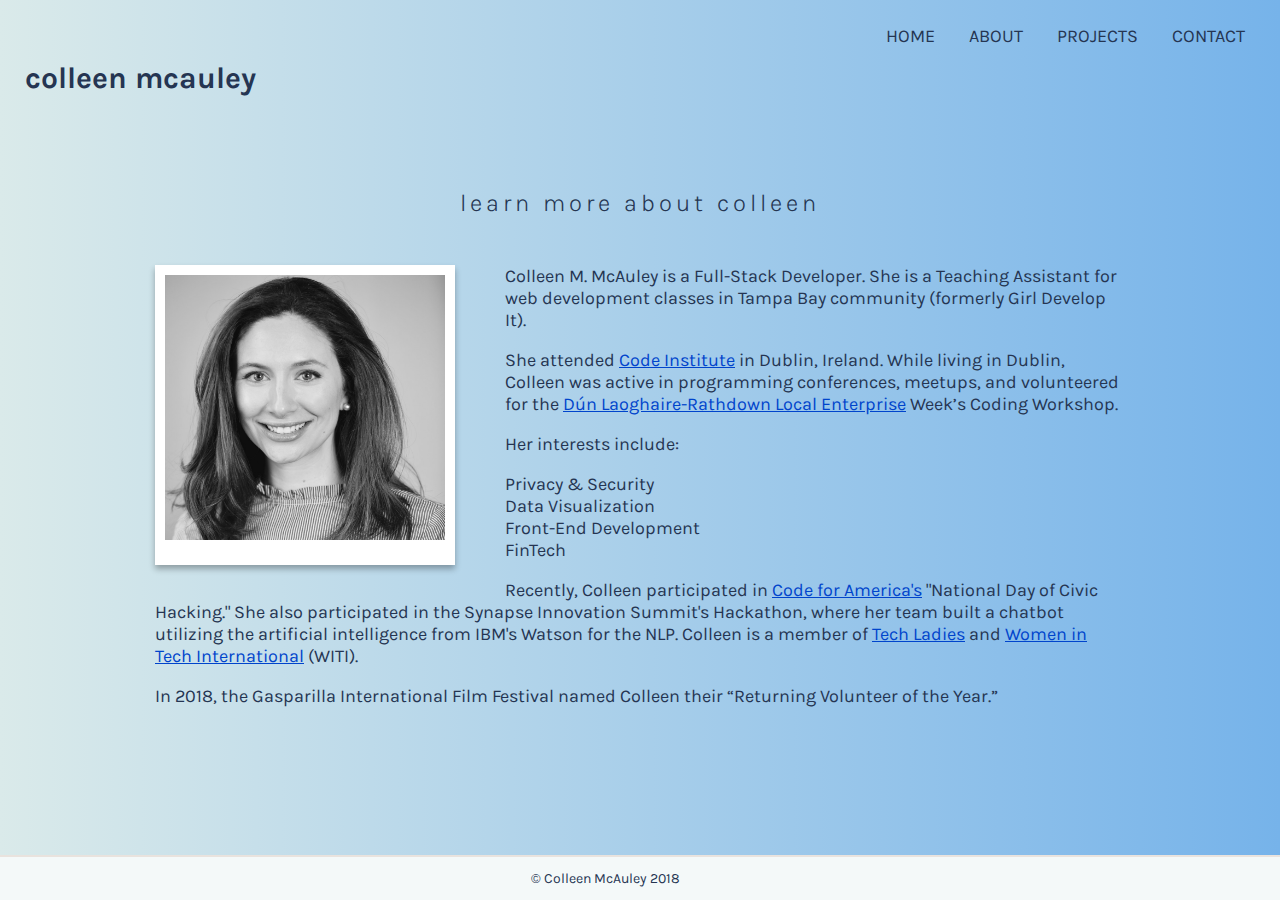
==== about.html @ 96be8e54 "first paragraph on about" ====
<!DOCTYPE html>
<html lang="en">
<head>
	<meta charset="UTF-8">
	<meta http-equiv="X-UA-Compatible" content="IE=Edge">
	<meta name='viewport' content='width=device-width, initial-scale=1.0' />
	<meta name="description" content="She enjoys front-end engineering, data visualization, Python and cybersecurity.  ">
	<meta name="author" content="Colleen McAuley">

	<!-- STYLESHEETS		 -->
	<link rel="stylesheet" type="text/css" href="css/style.css">
	<link href="https://fonts.googleapis.com/css?family=Domine|Karla|Roboto|Gravitas+One|Work+Sans: 400, 800" rel="stylesheet">
	<link rel="stylesheet" href="https://use.fontawesome.com/releases/v5.1.1/css/all.css" integrity="sha384-O8whS3fhG2OnA5Kas0Y9l3cfpmYjapjI0E4theH4iuMD+pLhbf6JI0jIMfYcK3yZ" crossorigin="anonymous">
	<!-- TITLE		 -->
	<title> McAuley | About Me </title>
</head>

<!-- BODY	 -->
<body class="about">
	<header id="desktop-header">
		<h1> Colleen M<span class="lowerCase">c</span>Auley </h1>
		<nav>
			<ul>
				<li><a href="index.html">Home</a></li>
				<li><a href="about.html">About</a></li>
				<li><a href="projects.html">Projects</a></li>
				<li><a href="contact.html">Contact</a></li>
			</ul>
		</nav>
	</header>
	<header id="responsive-header">
		<h1> Colleen M<span class="lowerCase">c</span>Auley </h1>
		<nav class="responsive-nav">
			<ul>
				<li><a href="index.html">Home</a></li>
				<li><a href="about.html">About</a></li>
				<li><a href="projects.html">Projects</a></li>
				<li><a href="contact.html">Contact</a></li>
			</ul>
		</nav>
	</header>
	<!-- ABOUT ME IMAGE AND TEXT -->			
	<section class="information">
		<h3> Learn More About Colleen</h3>
		<img class="profile-img" src="images/colleen-mcauley.jpg" alt="female software engineer">
		<div class="paragraphs">
		<p> 
			Colleen M. McAuley is a Full-Stack Developer. She is a Teaching Assistant for web development classes in Tampa Bay community (formerly Girl Develop It).
		
		</p>
		<p> 	
			She attended <a href="https://www.codeinstitute.net" rel=“nofollow”>Code Institute</a> in Dublin, Ireland. While living in Dublin, Colleen was active in programming conferences, meetups, and volunteered for the <a href="https://www.localenterprise.ie/DLR" rel=“nofollow”>Dún Laoghaire-Rathdown Local Enterprise</a> Week’s Coding Workshop. 
		</p>

		<p>
			Her interests include: 
			<ul class="interests">
				<li> <span><i class="fas fa-lock"></i></span>   Privacy & Security </li>
				<li> <span><i class="fas fa-chart-bar"></i></span>   Data Visualization</li> 
				<li> <span><i class="fas fa-palette"></i></span>  Front-End Development </li>
				<li> <span><i class="fas fa-dollar-sign"></i></span>   FinTech</li>
			</ul>
		</p>	
		<p>
			Recently, Colleen participated in <a href="https://www.codeforamerica.org" rel=“nofollow”>Code for America's</a> "National Day of Civic Hacking." She also participated in the Synapse Innovation Summit's Hackathon, where her team built a chatbot utilizing the artificial intelligence from IBM's Watson for the NLP. Colleen is a member of <a href="https://techladies.com" rel=“nofollow”>Tech Ladies</a> and <a href="https://witi.org" rel=“nofollow”>Women in Tech International</a> (WITI).
		</p>
		<p>
			In 2018, the Gasparilla International Film Festival named Colleen their “Returning Volunteer of the Year.” 
		</p>
		</div>
	</section>

	<!-- FOOTER	 -->	
	<footer>
		<p> &copy; Colleen McAuley 2018 
			<ul class="social">
				<li><a href="https://www.linkedin.com/in/mcauleycm/"> <i class="fab fa-linkedin"></i></a></li>
				<li><a href="https://twitter.com/cmichaelmcauley"><i class="fab fa-twitter"></i></a></li>
				<li><a href="https://github.com/golfoclock"><i class="fab fa-git-square"></i></a></li>
			</ul>
		</p>
	 </footer>

</body> <!-- END OF BODY	 -->
</html>
---- css/style.css ----
* {
	box-sizing: border-box;
}

html,
body {
 	height: 100%;
 	position: relative;
 	
}

.home {
	background: #f4f9f9;
	color: #253552;
}
 

.home h1 {
	background-image: url(../images/blue-code.jpg);
	-webkit-text-fill-color: transparent;
	-webkit-background-clip:text;
	background-size: 800px 600px;
	background-repeat: repeat;
	background-clip: text;
	color:transparent;
	font-family: 'Work Sans', sans-serif;
	font-weight: 800;
	font-size: 10vw;
	text-transform: uppercase;
	
}

h2 {
	font-family: 'Karla', sans-serif;
	text-transform: lowercase;
	font-weight: 300;
	letter-spacing: 2vw;
	margin: 0; 
}

h3 {
	font-family: 'Karla', sans-serif;
	text-transform: lowercase;
	font-weight: 300;
	letter-spacing: 4px;
	text-align: center;
	line-height: 1; 
	
}


a {
	color: #253552;
	text-decoration: none;
}

a:hover {
  text-decoration: underline;
  cursor: pointer;
}

a:active {
  color: black;
}

.home nav {
	background: #B2D5E9; 
}


header,
section {
	padding: 5px;
}

#responsive-header {
	display: none;
}


body {
	padding: 0;
    margin: 0;
  	width: 100%;
  	height: 100%;
}

.mini-intro {
	height: 40%;
	width: 75%;
	margin-top: 10%;
	margin-left: 10%;
	font-size: 5vw;
	font-family: 'Karla', sans-serif;
}

/* home PAGE
------------------------*/

nav {
	position: absolute;
	font-family:'Karla', sans-serif; 
	font-size: 18px;
}

.lowerCase {
	text-transform: lowercase;
}


.home li {
	display: block;
}

.home nav {
	text-align: right;
	font-size: 18px;
}	

.home nav ul {
	display: none;
	margin-top: 70%;
}

.home nav:hover ul {
	display: block;
}

.home a:hover {
	color: black;
	padding: 10px;
	background-color: white;
	


}
.fa-bars {
	padding: 15px;
}

.home a {
	padding: 15px;
	display: inline-block;
}

/* HEADER$ 
------------------------*/

header h1 {
	font-size: 30px;
	font-family: 'Karla', sans-serif;
	padding: 35px 0 0 20px;
	margin-bottom: 2px;
	text-transform: lowercase;

}
header h2 {
	font-size: 18px;
	font-family: 'Karla', sans-serif;
	padding-left: 20px;
}


section {
	padding-top: 5%;
}

nav {
	position: absolute;
	right: 20px;
	top:20px;
}

nav ul {
	list-style-type:none; 
	margin: 0;
	padding: 0;
}

nav ul li {
	display: inline-block; 
}

nav a {
	display: block; 
	padding: 5px 15px;
	text-transform: uppercase;
	color: #253552;
}




/* ABOUT PAGE
------------------------*/

.about {  
	background: rgb(218,234,234);
    background: -moz-linear-gradient(90deg, rgba(218,234,234,1) 0%, rgba(118,179,234,1) 100%);
    background: -webkit-linear-gradient(90deg, rgba(218,234,234,1) 0%, rgba(118,179,234,1) 100%);
    background: linear-gradient(90deg, rgba(218,234,234,1) 0%, rgba(118,179,234,1) 100%);
    filter: progid:DXImageTransform.Microsoft.gradient(startColorstr="#daeaea",endColorstr="#76b3ea",GradientType=1);
	font-family: 'Karla', sans-serif;
	font-size: 18px;
	color: #253552;
}


.about h3 {
	margin-bottom: 50px;
	font-size: 24px;
}

.information {
	font-family: 'Karla', sans-serif;
	float: left;
	padding-bottom: 10%;
	margin-top: 0;

}

.profile-img {
	height: 300px;
	width: 300px;
	margin-left: 150px;
	margin-right: 50px;
	margin-bottom: 20px;
	background: white;
    display: inline;
    float: left;
    padding: 10px 10px 25px;
    text-align: center;
    text-decoration: none;
    -webkit-box-shadow: 0 4px 6px rgba(0, 0, 0, .3);
    -moz-box-shadow: 0 4px 6px rgba(0,0,0,.3);
    box-shadow: 0 4px 6px rgba(0,0,0,.3);
    -webkit-transition: all .15s linear;
    -moz-transition: all .15s linear;
    transition: all .15s linear;
    z-index:0;
    position:relative;
}

.profile-img:hover {
  -webkit-transform: scaleX(-1);
  transform: scaleX(-1);
}

.interests {
	list-style-type: none;
	margin-left: 150px;
}


.information p {
	margin-right: 150px;
	padding: 0;
	margin-left: 150px;
	color: #253552;
}

.information a {
	text-decoration: underline;
	color: #0044CC;
}


/* PROJECTS PAGE
------------------------*/

div.examples{
	background-color: #B2D5E9; 
	height: 100%;
}

.examples nav {
	font-family: 'Karla', sans-serif;
	text-transform: uppercase;
	font-size: 18px;
	color: #f4f9f9;
}

.examples h1{
	color: #f4f9f9;
}

section.projects {
	margin: 5% 0 0 0;
	padding: 5%;
	background-color: #B2D5E9;

}

.project-heading {
  text-align: center;
  font-size: 18px;
  color: #f4f9f9;
}

.introduction {
  text-align: center;
}






/* CONTACT PAGE
------------------------*/

.contact {
	background-color: #76b3ea;
	background-image: url("data:image/svg+xml,%3Csvg xmlns='http://www.w3.org/2000/svg' width='100%25' height='100%25' viewBox='0 0 2 1'%3E%3Cdefs%3E%3ClinearGradient id='a' gradientUnits='userSpaceOnUse' x1='0' x2='0' y1='0' y2='1'%3E%3Cstop offset='0' stop-color='%2376b3ea'/%3E%3Cstop offset='1' stop-color='%23253552'/%3E%3C/linearGradient%3E%3ClinearGradient id='b' gradientUnits='userSpaceOnUse' x1='0' y1='0' x2='0' y2='1'%3E%3Cstop offset='0' stop-color='%23daeaea' stop-opacity='0'/%3E%3Cstop offset='1' stop-color='%23daeaea' stop-opacity='1'/%3E%3C/linearGradient%3E%3ClinearGradient id='c' gradientUnits='userSpaceOnUse' x1='0' y1='0' x2='2' y2='2'%3E%3Cstop offset='0' stop-color='%23daeaea' stop-opacity='0'/%3E%3Cstop offset='1' stop-color='%23daeaea' stop-opacity='1'/%3E%3C/linearGradient%3E%3C/defs%3E%3Crect x='0' y='0' fill='url(%23a)' width='2' height='1'/%3E%3Cg fill-opacity='0.5'%3E%3Cpolygon fill='url(%23b)' points='0 1 0 0 2 0'/%3E%3Cpolygon fill='url(%23c)' points='2 1 2 0 0 0'/%3E%3C/g%3E%3C/svg%3E");
	background-attachment: fixed;
	background-size: cover;
	font-family: "Karla", sans-serif;
}

.contact header {
	color: #fff;
	
}

.contact nav a {
	color: #fff;
}

.contact-form {
	background:#f3f0ed;
	opacity: .9;
	height: 40%;                 
	width: 35%;
	margin: auto;
	margin-top: 10px;
	padding: 15px;
	display: block;
	border: white solid 10px;
	color: #253552;	
}

form {
  width: 100%;
  max-width: 500px;
}

input,
textarea {
  border: 1px solid gray;
  width: 400px;
  margin-bottom: 10px;
  box-sizing: border-box;
}
input {
  height: 20px;
  width: 100%;
} 
textarea {
  height: 80px;
  width: 100%;
}
button {
  background: #B2D5E9;
  padding: 0;
  padding: 10px 40px;
  font-size: 16px;
}

footer {
	position: fixed;
	bottom: 0;
	width: 100%;
	height: 5%;
	background-color: #f4f9f9;
	font-family: 'Karla', sans-serif;
	border-top: 2px solid #e9e3de;
  	align-items: center;
  	justify-content: center;
  	display: flex;
  	color: #253552;
}

footer p {
	text-align: center;
	justify-content: center;
	align-items: center;
	display: inline-block;
	font-size:14px;

}
footer ul {
	list-style: none;
	display: inline-block;
    overflow: auto;
}
 
footer ul li {
    list-style-type: none;
    float: left;
    background: transparent;
}


.projects-footer {
	position: fixed;
	bottom: 0;
	width: 100%;
	height: 5%;
	background-color: #f4f9f9;
	font-family: 'Karla', sans-serif;
	border-top: 2px solid #e9e3de;
  	align-items: center;
  	justify-content: center;
  	display: flex;
  	color: #253552;

}

.projects-footer p {
	text-align: center;
    justify-content: center;
    align-items: center;
    display: inline-block;
    font-size: 14px;
    margin-top: 1%;
}

.projects-footer ul {
	margin-top: 1%;
}

.home footer a {
	padding: 0;
}


footer ul li a i {
    background: transparent;
    color: #253552;
    width: 20px;
    height: 20px;
    font-size: 20px;
    text-align: center;
    margin-right: 10px;
    padding-top: 15%;
}


/*RESPONSIVE DESIGN*/

@media screen and (max-width: 768px) {
	#desktop-header {
		display: none;
	}

	#responsive-header {
		display: block;
		text-align: center;
		width: 100%;

	}

	.home button {
		background: #B2D5E9;
		padding: 0;
	}

	nav {
		position: absolute;
		right: 0;
		top: 0;
	}

	h1 {
		display: none;
	}
	#name {
		display: block;
	}

	.responsive-nav {
		width: 100%;
		height: auto;

	}
	.responsive-nav ul {
		margin: 0;
		
	}
	.responsive-nav ul li {
		list-style: none;
		text-align: center;
		border-bottom: 2px solid #DAEAEA;
		width: 100%;
		margin:0;
		padding: 3% 0 3% 0;
		background-color: #f4f9f9;

	}

	.responsive-nav ul li a {
		display: block;
		text-align: center;
		width: 100%;
		height: auto;
		cursor: pointer;
		margin:0;
		padding: 0;
		color: #253552;
	}

	h3 {
		display: none;
	}

	.information {
		margin-top: 30%;
		background-size: contain; /*#DAEAEA;*/
		width: 100%;
	}

	.profile-img {
		height: 50%;
		width: 50%;
		margin: 15% 2% 0 1%;
		float: left;
	}
	.paragraphs {
		margin: 0;
		align-items: left;
		width: 100%;
	}

	.paragraphs p {
		width: 100%;
		margin: 0 2% 1% 2%;
		margin-top:15%;
		font-size: 20px;
		padding-right: 3%;
	}

	.interests {
		list-style-type: none;
		margin-left: 1%;
		font-size: 20px;
	}
	footer {
		height: 10%;
	}

	.examples {
		height: auto;
	}

	.projects {
		height: 100%
		margin-top: 20%;
	}

	.caption {
		height: auto;
	}

	div.row {
	margin-top: 55%;
	}

	.col-md-4 {
		padding: 0;
		align-items: center;
	}

	section.projects {
		background: #B2D5E9;
	}

	footer.projects-footer {
		height: 10%;
		position: fixed;
	}

	body.contact {
		background-image: none;
		background-color: #DAEAEA;
	}

	.contact-page {
		text-align: center;
	}

	form.contact-form {
		text-align: left;
		background: #f3f0ed;
		opacity: .9;
		width: 80%;
		margin-top: 50%; 
		margin-bottom: 25%;
		padding: 2% 2% 5% 2%;
		display: inline-block;
		border: white solid 10px;
		color: #253552;
		

	}

}
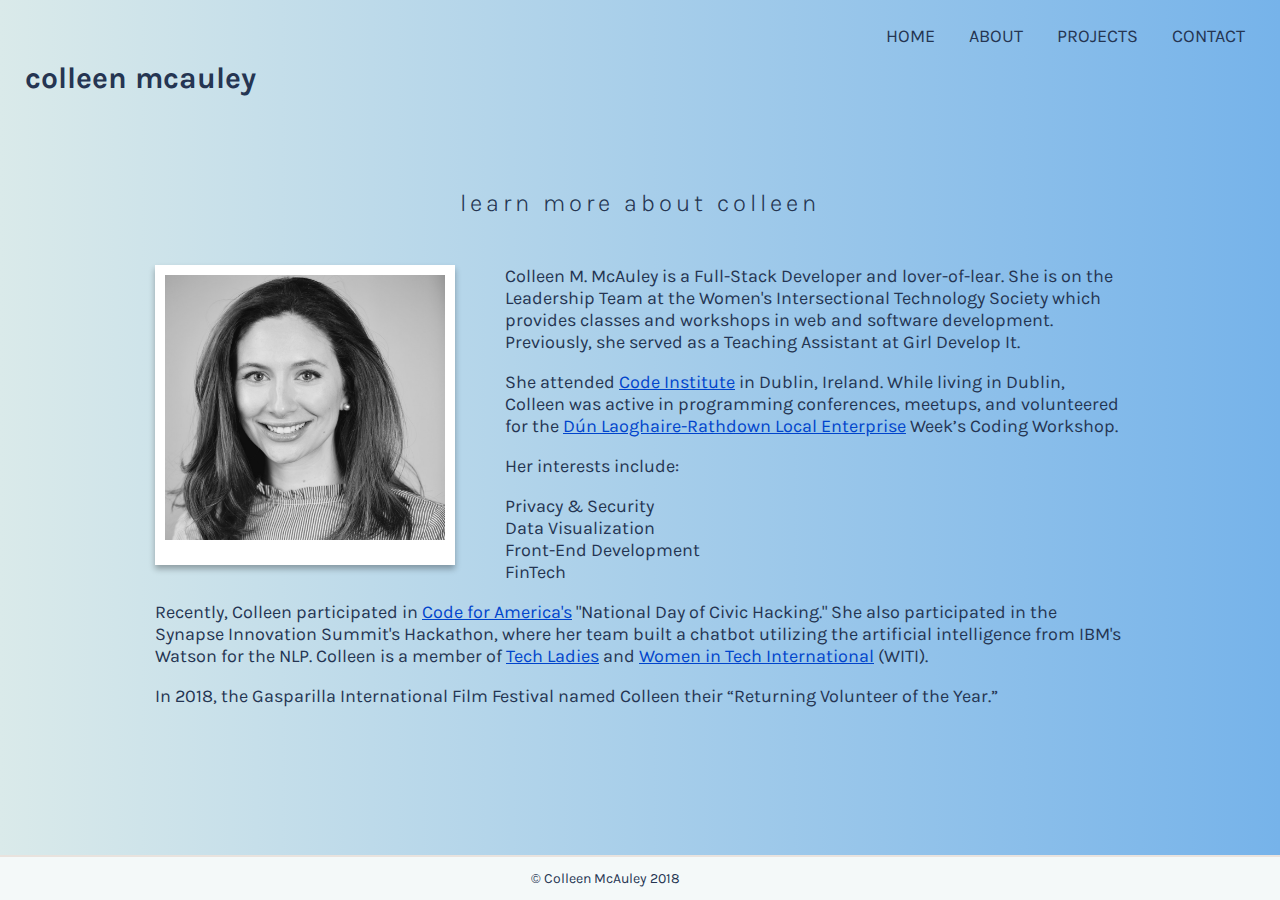
==== commit d3f8441a: "Add Women's Intersectional Tech Society" ====
--- a/about.html
+++ b/about.html
@@ -45,7 +45,7 @@
 		<img class="profile-img" src="images/colleen-mcauley.jpg" alt="female software engineer">
 		<div class="paragraphs">
 		<p> 
-			Colleen M. McAuley is a Full-Stack Developer. She is a Teaching Assistant for web development classes in Tampa Bay community (formerly Girl Develop It).
+			Colleen M. McAuley is a Full-Stack Developer and lover-of-lear. She is on the Leadership Team at the Women's Intersectional Technology Society which provides classes and workshops in web and software development. Previously, she served as a Teaching Assistant at Girl Develop It.
 		
 		</p>
 		<p> 	
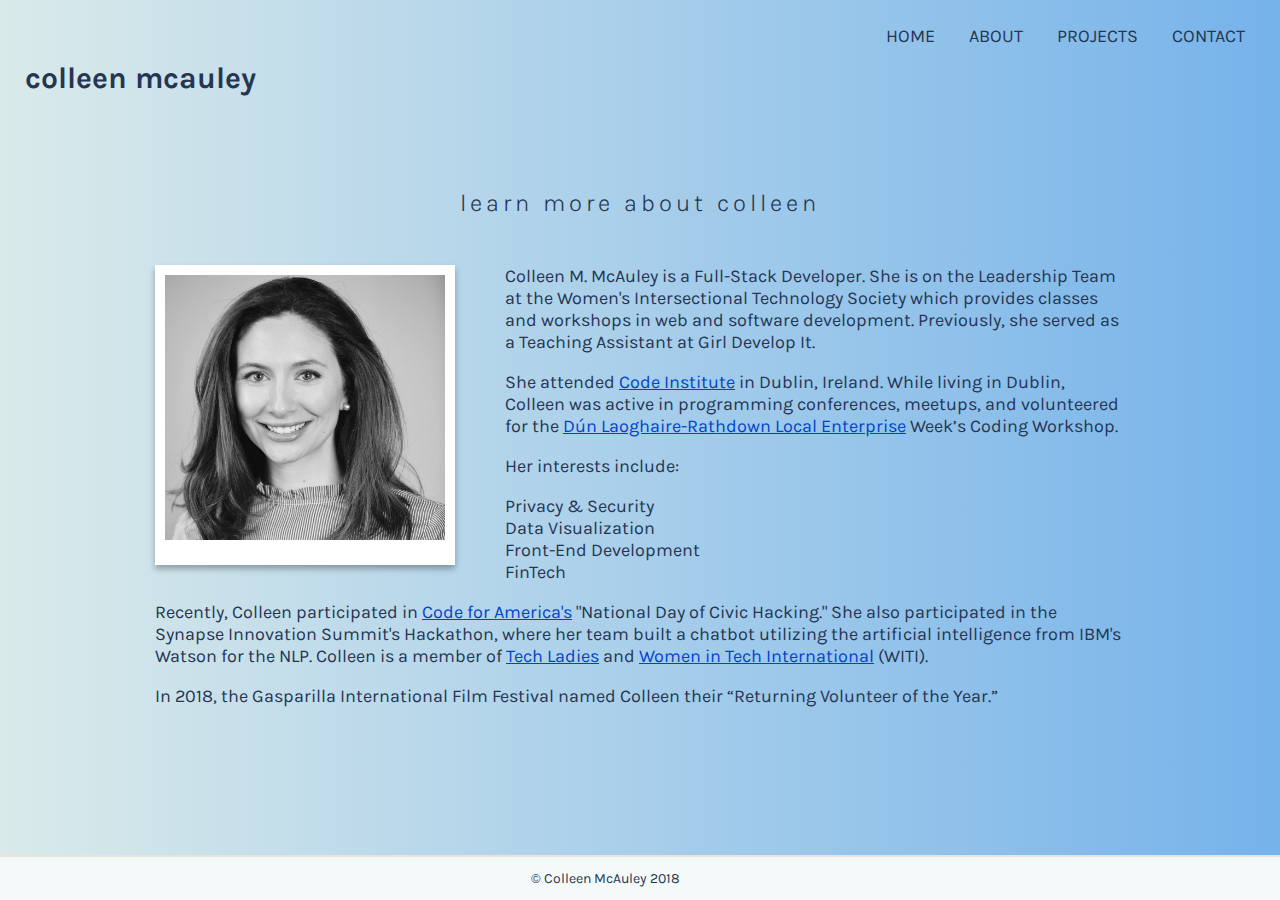
==== commit 47ce96fd: "fixed typo" ====
--- a/about.html
+++ b/about.html
@@ -45,7 +45,7 @@
 		<img class="profile-img" src="images/colleen-mcauley.jpg" alt="female software engineer">
 		<div class="paragraphs">
 		<p> 
-			Colleen M. McAuley is a Full-Stack Developer and lover-of-lear. She is on the Leadership Team at the Women's Intersectional Technology Society which provides classes and workshops in web and software development. Previously, she served as a Teaching Assistant at Girl Develop It.
+			Colleen M. McAuley is a Full-Stack Developer. She is on the Leadership Team at the Women's Intersectional Technology Society which provides classes and workshops in web and software development. Previously, she served as a Teaching Assistant at Girl Develop It.
 		
 		</p>
 		<p> 	
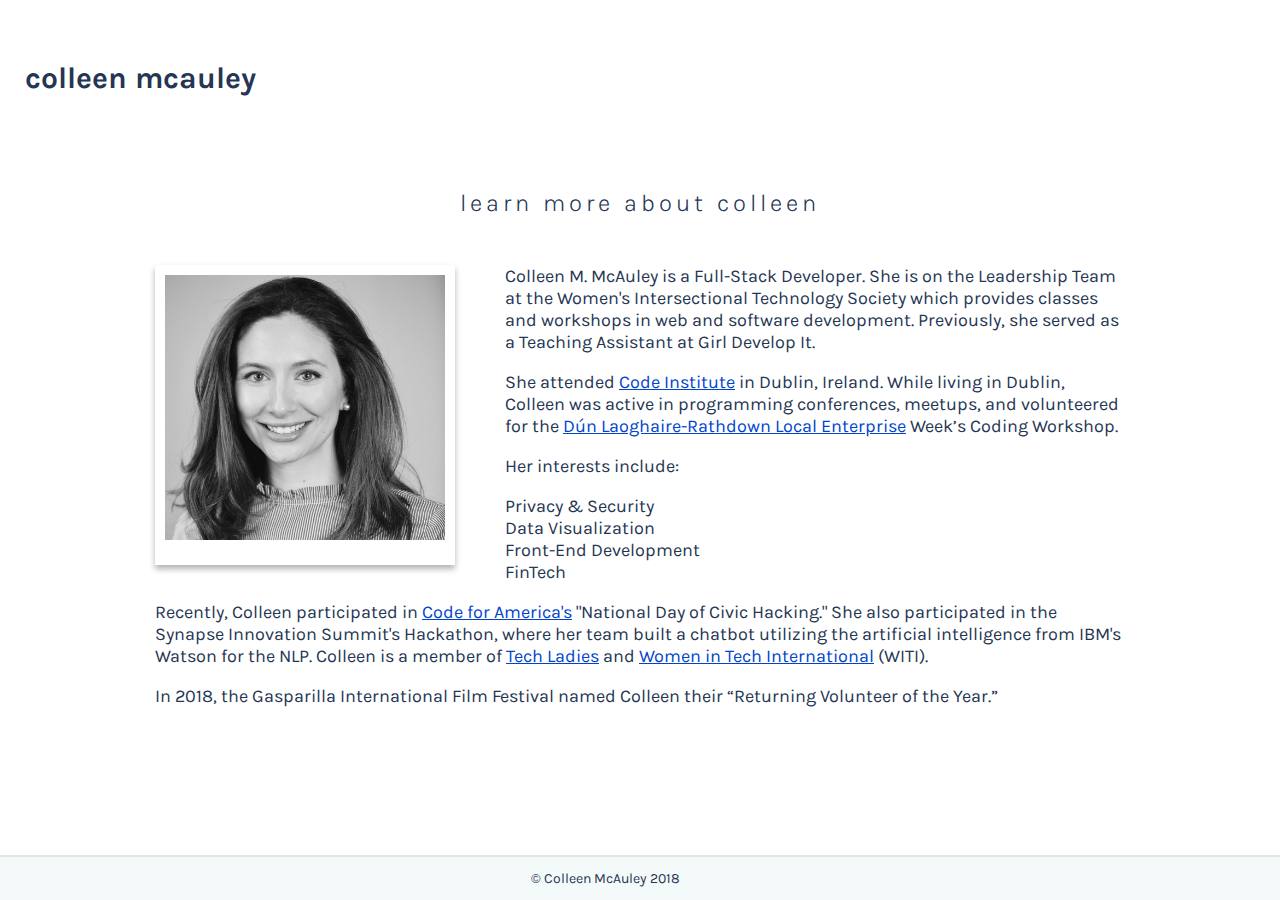
==== commit 72fbaabe: "change backgrounds" ====
--- a/about.html
+++ b/about.html
@@ -4,7 +4,7 @@
 	<meta charset="UTF-8">
 	<meta http-equiv="X-UA-Compatible" content="IE=Edge">
 	<meta name='viewport' content='width=device-width, initial-scale=1.0' />
-	<meta name="description" content="She enjoys front-end engineering, data visualization, Python and cybersecurity.  ">
+	<meta name="description" content="Colleen McAuley is a web developer and UX Writer.">
 	<meta name="author" content="Colleen McAuley">
 
 	<!-- STYLESHEETS		 -->
@@ -12,7 +12,7 @@
 	<link href="https://fonts.googleapis.com/css?family=Domine|Karla|Roboto|Gravitas+One|Work+Sans: 400, 800" rel="stylesheet">
 	<link rel="stylesheet" href="https://use.fontawesome.com/releases/v5.1.1/css/all.css" integrity="sha384-O8whS3fhG2OnA5Kas0Y9l3cfpmYjapjI0E4theH4iuMD+pLhbf6JI0jIMfYcK3yZ" crossorigin="anonymous">
 	<!-- TITLE		 -->
-	<title> McAuley | About Me </title>
+	<title> McAuley | About </title>
 </head>
 
 <!-- BODY	 -->
--- a/css/style.css
+++ b/css/style.css
@@ -10,17 +10,17 @@
 }
 
 .home {
-	background: #f4f9f9;
+	background: #ffffff;
 	color: #253552;
 }
  
 
 .home h1 {
-	background-image: url(../images/blue-code.jpg);
+	background-image: url(../images/theriversevern.jpg);
 	-webkit-text-fill-color: transparent;
 	-webkit-background-clip:text;
-	background-size: 800px 600px;
-	background-repeat: repeat;
+	background-size: 500px 350px;
+	background-repeat: none;
 	background-clip: text;
 	color:transparent;
 	font-family: 'Work Sans', sans-serif;
@@ -90,7 +90,7 @@
 	width: 75%;
 	margin-top: 10%;
 	margin-left: 10%;
-	font-size: 5vw;
+	font-size: 4vw;
 	font-family: 'Karla', sans-serif;
 }
 
@@ -185,7 +185,7 @@
 	display: block; 
 	padding: 5px 15px;
 	text-transform: uppercase;
-	color: #253552;
+	color: #ffffff;
 }
 
 
@@ -195,11 +195,6 @@
 ------------------------*/
 
 .about {  
-	background: rgb(218,234,234);
-    background: -moz-linear-gradient(90deg, rgba(218,234,234,1) 0%, rgba(118,179,234,1) 100%);
-    background: -webkit-linear-gradient(90deg, rgba(218,234,234,1) 0%, rgba(118,179,234,1) 100%);
-    background: linear-gradient(90deg, rgba(218,234,234,1) 0%, rgba(118,179,234,1) 100%);
-    filter: progid:DXImageTransform.Microsoft.gradient(startColorstr="#daeaea",endColorstr="#76b3ea",GradientType=1);
 	font-family: 'Karla', sans-serif;
 	font-size: 18px;
 	color: #253552;
@@ -311,7 +306,9 @@
 
 .contact {
 	background-color: #76b3ea;
-	background-image: url("data:image/svg+xml,%3Csvg xmlns='http://www.w3.org/2000/svg' width='100%25' height='100%25' viewBox='0 0 2 1'%3E%3Cdefs%3E%3ClinearGradient id='a' gradientUnits='userSpaceOnUse' x1='0' x2='0' y1='0' y2='1'%3E%3Cstop offset='0' stop-color='%2376b3ea'/%3E%3Cstop offset='1' stop-color='%23253552'/%3E%3C/linearGradient%3E%3ClinearGradient id='b' gradientUnits='userSpaceOnUse' x1='0' y1='0' x2='0' y2='1'%3E%3Cstop offset='0' stop-color='%23daeaea' stop-opacity='0'/%3E%3Cstop offset='1' stop-color='%23daeaea' stop-opacity='1'/%3E%3C/linearGradient%3E%3ClinearGradient id='c' gradientUnits='userSpaceOnUse' x1='0' y1='0' x2='2' y2='2'%3E%3Cstop offset='0' stop-color='%23daeaea' stop-opacity='0'/%3E%3Cstop offset='1' stop-color='%23daeaea' stop-opacity='1'/%3E%3C/linearGradient%3E%3C/defs%3E%3Crect x='0' y='0' fill='url(%23a)' width='2' height='1'/%3E%3Cg fill-opacity='0.5'%3E%3Cpolygon fill='url(%23b)' points='0 1 0 0 2 0'/%3E%3Cpolygon fill='url(%23c)' points='2 1 2 0 0 0'/%3E%3C/g%3E%3C/svg%3E");
+	background-image: url(../images/theriversevern.jpg);
+	background-repeat: no-repeat;
+	background-size: cover;);
 	background-attachment: fixed;
 	background-size: cover;
 	font-family: "Karla", sans-serif;
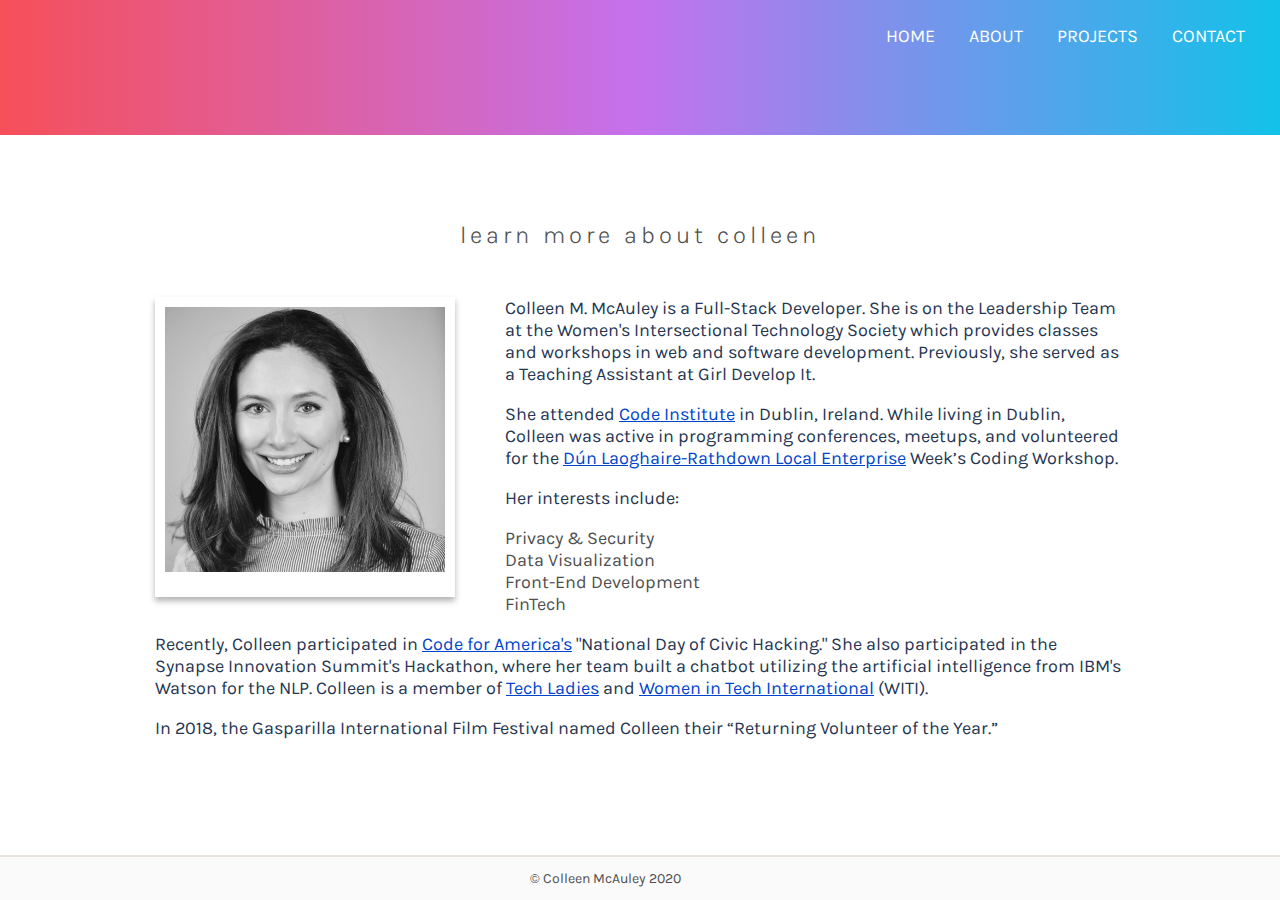
==== commit 5e1cff6d: "enhance form and responsiveness" ====
--- a/about.html
+++ b/about.html
@@ -18,7 +18,6 @@
 <!-- BODY	 -->
 <body class="about">
 	<header id="desktop-header">
-		<h1> Colleen M<span class="lowerCase">c</span>Auley </h1>
 		<nav>
 			<ul>
 				<li><a href="index.html">Home</a></li>
@@ -29,7 +28,6 @@
 		</nav>
 	</header>
 	<header id="responsive-header">
-		<h1> Colleen M<span class="lowerCase">c</span>Auley </h1>
 		<nav class="responsive-nav">
 			<ul>
 				<li><a href="index.html">Home</a></li>
@@ -72,7 +70,7 @@
 
 	<!-- FOOTER	 -->	
 	<footer>
-		<p> &copy; Colleen McAuley 2018 
+		<p> &copy; Colleen McAuley 2020 
 			<ul class="social">
 				<li><a href="https://www.linkedin.com/in/mcauleycm/"> <i class="fab fa-linkedin"></i></a></li>
 				<li><a href="https://twitter.com/cmichaelmcauley"><i class="fab fa-twitter"></i></a></li>
--- a/css/style.css
+++ b/css/style.css
@@ -11,20 +11,20 @@
 
 .home {
 	background: #ffffff;
-	color: #253552;
+	color: #4f4f4f;
 }
  
 
 .home h1 {
-	background-image: url(../images/theriversevern.jpg);
+	background: #12c2e9;  /* fallback for old browsers */
+	background: -webkit-linear-gradient(to right, #f64f59, #c471ed, #12c2e9);  /* Chrome 10-25, Safari 5.1-6 */
+	background: linear-gradient(to right, #f64f59, #c471ed, #12c2e9); /* W3C, IE 10+/ Edge, Firefox 16+, Chrome 26+, Opera 12+, Safari 7+ */
 	-webkit-text-fill-color: transparent;
 	-webkit-background-clip:text;
-	background-size: 500px 350px;
 	background-repeat: none;
 	background-clip: text;
 	color:transparent;
 	font-family: 'Work Sans', sans-serif;
-	font-weight: 800;
 	font-size: 10vw;
 	text-transform: uppercase;
 	
@@ -64,7 +64,11 @@
 }
 
 .home nav {
-	background: #B2D5E9; 
+	background: #12c2e9;  /* fallback for old browsers */
+	background: -webkit-linear-gradient(to bottom, #f64f59, #c471ed, #12c2e9);  /* Chrome 10-25, Safari 5.1-6 */
+	background: linear-gradient(to bottom, #f64f59, #c471ed, #12c2e9); /* W3C, IE 10+/ Edge, Firefox 16+, Chrome 26+, Opera 12+, Safari 7+ */
+	background-size: cover;
+	background-attachment: fixed;; 
 }
 
 
@@ -141,6 +145,7 @@
 .home a {
 	padding: 15px;
 	display: inline-block;
+	color: #fff;
 }
 
 /* HEADER$ 
@@ -185,10 +190,8 @@
 	display: block; 
 	padding: 5px 15px;
 	text-transform: uppercase;
-	color: #ffffff;
-}
-
-
+	color: #FFF;
+}
 
 
 /* ABOUT PAGE
@@ -197,7 +200,18 @@
 .about {  
 	font-family: 'Karla', sans-serif;
 	font-size: 18px;
-	color: #253552;
+	color: #4f4f4f;
+}
+.about nav a {
+	color: #fff;
+}
+
+.about #desktop-header {
+	height:15%;
+	background: #12c2e9;  /* fallback for old browsers */
+	background: -webkit-linear-gradient(to right, #f64f59, #c471ed, #12c2e9);  /* Chrome 10-25, Safari 5.1-6 */
+	background: linear-gradient(to right, #f64f59, #c471ed, #12c2e9); /* W3C, IE 10+/ Edge, Firefox 16+, Chrome 26+, Opera 12+, Safari 7+ */
+
 }
 
 
@@ -264,7 +278,9 @@
 ------------------------*/
 
 div.examples{
-	background-color: #B2D5E9; 
+	background: #2980B9;  /* fallback for old browsers */
+	background: -webkit-linear-gradient(to top, #FFFFFF, #6DD5FA, #2980B9);  /* Chrome 10-25, Safari 5.1-6 */
+	background: linear-gradient(to top, #FFFFFF, #6DD5FA, #2980B9); /* W3C, IE 10+/ Edge, Firefox 16+, Chrome 26+, Opera 12+, Safari 7+ */
 	height: 100%;
 }
 
@@ -282,14 +298,13 @@
 section.projects {
 	margin: 5% 0 0 0;
 	padding: 5%;
-	background-color: #B2D5E9;
-
 }
 
 .project-heading {
   text-align: center;
   font-size: 18px;
   color: #f4f9f9;
+  margin-bottom: 3%;
 }
 
 .introduction {
@@ -299,68 +314,90 @@
 
 
 
-
-
 /* CONTACT PAGE
 ------------------------*/
 
 .contact {
-	background-color: #76b3ea;
-	background-image: url(../images/theriversevern.jpg);
-	background-repeat: no-repeat;
-	background-size: cover;);
-	background-attachment: fixed;
-	background-size: cover;
 	font-family: "Karla", sans-serif;
-}
-
+	background-color: #ededed;
+}
 .contact header {
 	color: #fff;
 	
 }
-
 .contact nav a {
-	color: #fff;
-}
-
-.contact-form {
-	background:#f3f0ed;
-	opacity: .9;
-	height: 40%;                 
-	width: 35%;
+	color: #FF4162;
+}
+
+.contact h1 {
+	margin-left: 10%;
+}
+.contact header {
+	padding-bottom: 3%;
+}
+.container{
+	background: #fff;
+	display: flex;
+	width: 80%;
 	margin: auto;
-	margin-top: 10px;
-	padding: 15px;
-	display: block;
-	border: white solid 10px;
-	color: #253552;	
+}
+.contact-left{
+	flex-basis: 60%;
+	padding: 40px 60px;
+}
+.contact-right {
+	flex-basis: 40%;
+	padding: 40px;
+	background: #12c2e9;  /* fallback for old browsers */
+	background: -webkit-linear-gradient(to bottom, #f64f59, #c471ed, #12c2e9);  /* Chrome 10-25, Safari 5.1-6 */
+	background: linear-gradient(to bottom, #f64f59, #c471ed, #12c2e9); /* W3C, IE 10+/ Edge, Firefox 16+, Chrome 26+, Opera 12+, Safari 7+ */
+	color: white;
+	font-size: 28px;
+
 }
 
 form {
   width: 100%;
-  max-width: 500px;
-}
-
-input,
-textarea {
-  border: 1px solid gray;
-  width: 400px;
-  margin-bottom: 10px;
-  box-sizing: border-box;
-}
+}
+
 input {
-  height: 20px;
   width: 100%;
-} 
+  border: none;
+  border-bottom: 1px solid #ccc;
+  outline: none;
+  padding-bottom: 5px;
+  margin-bottom: 20px;
+}  
+
+label {
+	margin-bottom: 2px;
+	display: block;
+
+}
+
 textarea {
   height: 80px;
   width: 100%;
+  box-sizing: border-box;
 }
 button {
-  background: #B2D5E9;
-  padding: 0;
-  padding: 10px 40px;
+  background: #12c2e9;  /* fallback for old browsers */
+  background: -webkit-linear-gradient(to bottom, #f64f59, #c471ed, #12c2e9);  /* Chrome 10-25, Safari 5.1-6 */
+  background: linear-gradient(to bottom, #f64f59, #c471ed, #12c2e9); /* W3C, IE 10+/ Edge, Firefox 16+, Chrome 26+, Opera 12+, Safari 7+ */
+  width: 100%;
+  border: none;
+  outline: none;
   font-size: 16px;
+  color: white;
+}
+.contact button {
+	background: #12c2e9;  /* fallback for old browsers */
+	background: -webkit-linear-gradient(to right, #f64f59, #c471ed, #12c2e9);  /* Chrome 10-25, Safari 5.1-6 */
+	background: linear-gradient(to right, #f64f59, #c471ed, #12c2e9); /* W3C, IE 10+/ Edge, Firefox 16+, Chrome 26+, Opera 12+, Safari 7+ */
+	margin-top: 20px;
+	border-radius: 30px;
+	box-shadow: 0px 5px 15px 0px rgba(28,0,181,0.3);
+	height: 35px;
 }
 
 footer {
@@ -368,13 +405,13 @@
 	bottom: 0;
 	width: 100%;
 	height: 5%;
-	background-color: #f4f9f9;
+	background: #FAFAFA;
 	font-family: 'Karla', sans-serif;
 	border-top: 2px solid #e9e3de;
   	align-items: center;
   	justify-content: center;
   	display: flex;
-  	color: #253552;
+  	color: #4f4f4f;
 }
 
 footer p {
@@ -409,7 +446,7 @@
   	align-items: center;
   	justify-content: center;
   	display: flex;
-  	color: #253552;
+  	color: #4f4f4f;
 
 }
 
@@ -433,7 +470,7 @@
 
 footer ul li a i {
     background: transparent;
-    color: #253552;
+    color: #4f4f4f;
     width: 20px;
     height: 20px;
     font-size: 20px;
@@ -458,7 +495,9 @@
 	}
 
 	.home button {
-		background: #B2D5E9;
+		background: #12c2e9;  /* fallback for old browsers */
+		background: -webkit-linear-gradient(to right, #f64f59, #c471ed, #12c2e9);  /* Chrome 10-25, Safari 5.1-6 */
+		background: linear-gradient(to right, #f64f59, #c471ed, #12c2e9); /* W3C, IE 10+/ Edge, Firefox 16+, Chrome 26+, Opera 12+, Safari 7+ */
 		padding: 0;
 	}
 
@@ -491,7 +530,10 @@
 		width: 100%;
 		margin:0;
 		padding: 3% 0 3% 0;
-		background-color: #f4f9f9;
+		background: #12c2e9;  /* fallback for old browsers */
+		background: -webkit-linear-gradient(to right, #f64f59, #c471ed, #12c2e9);  /* Chrome 10-25, Safari 5.1-6 */
+		background: linear-gradient(to right, #f64f59, #c471ed, #12c2e9); /* W3C, IE 10+/ Edge, Firefox 16+, Chrome 26+, Opera 12+, Safari 7+ */
+;
 
 	}
 
@@ -503,7 +545,7 @@
 		cursor: pointer;
 		margin:0;
 		padding: 0;
-		color: #253552;
+		color: #fff;
 	}
 
 	h3 {
@@ -512,8 +554,9 @@
 
 	.information {
 		margin-top: 30%;
-		background-size: contain; /*#DAEAEA;*/
-		width: 100%;
+		background-size: contain;
+		width: 100%;
+		background-color: #fafafa;
 	}
 
 	.profile-img {
@@ -552,6 +595,7 @@
 	.projects {
 		height: 100%
 		margin-top: 20%;
+
 	}
 
 	.caption {
@@ -568,7 +612,7 @@
 	}
 
 	section.projects {
-		background: #B2D5E9;
+		background-color: #fafafa;
 	}
 
 	footer.projects-footer {
@@ -577,8 +621,9 @@
 	}
 
 	body.contact {
-		background-image: none;
-		background-color: #DAEAEA;
+		background-size: contain;
+		width: 100%;
+		background-color: #fff;
 	}
 
 	.contact-page {
@@ -587,30 +632,32 @@
 
 	form.contact-form {
 		text-align: left;
-		background: #f3f0ed;
-		opacity: .9;
-		width: 80%;
-		margin-top: 50%; 
+		background: #fff;
+		width: 100%;
+		margin-top: 50%;
+		padding-top:10%; 
 		margin-bottom: 25%;
-		padding: 2% 2% 5% 2%;
-		display: inline-block;
-		border: white solid 10px;
-		color: #253552;
-		
-
-	}
-
-}
-
-
-
-
-
-
-
-
-
-
-
-
-
+		display: block;
+		color: #343434;
+	}
+	div.container{
+		display: block;
+	}
+	div.contact-right {
+		display: none;
+	}
+
+}
+
+
+
+
+
+
+
+
+
+
+
+
+
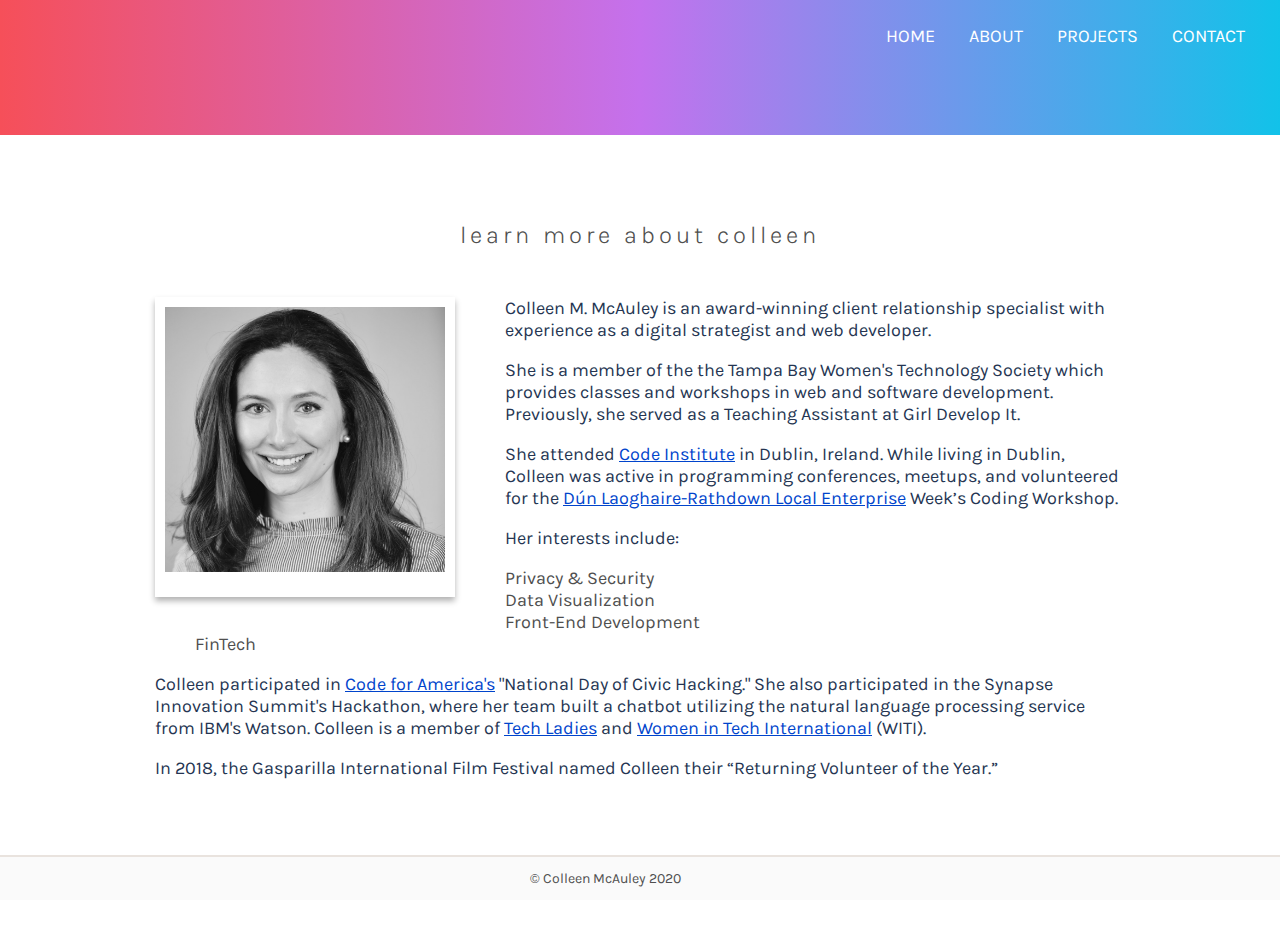
==== commit 909bb666: "remove images and update text" ====
--- a/about.html
+++ b/about.html
@@ -4,7 +4,7 @@
 	<meta charset="UTF-8">
 	<meta http-equiv="X-UA-Compatible" content="IE=Edge">
 	<meta name='viewport' content='width=device-width, initial-scale=1.0' />
-	<meta name="description" content="Colleen McAuley is a web developer and UX Writer.">
+	<meta name="description" content="Colleen McAuley is a web developer, writer, and client experience professional.">
 	<meta name="author" content="Colleen McAuley">
 
 	<!-- STYLESHEETS		 -->
@@ -43,9 +43,11 @@
 		<img class="profile-img" src="images/colleen-mcauley.jpg" alt="female software engineer">
 		<div class="paragraphs">
 		<p> 
-			Colleen M. McAuley is a Full-Stack Developer. She is on the Leadership Team at the Women's Intersectional Technology Society which provides classes and workshops in web and software development. Previously, she served as a Teaching Assistant at Girl Develop It.
+			Colleen M. McAuley is an award-winning client relationship specialist with experience as a digital strategist and web developer. 
+			</p>
+			
+		<p> She is a member of the  the Tampa Bay Women's Technology Society which provides classes and workshops in web and software development. Previously, she served as a Teaching Assistant at Girl Develop It. </p>
 		
-		</p>
 		<p> 	
 			She attended <a href="https://www.codeinstitute.net" rel=“nofollow”>Code Institute</a> in Dublin, Ireland. While living in Dublin, Colleen was active in programming conferences, meetups, and volunteered for the <a href="https://www.localenterprise.ie/DLR" rel=“nofollow”>Dún Laoghaire-Rathdown Local Enterprise</a> Week’s Coding Workshop. 
 		</p>
@@ -60,7 +62,7 @@
 			</ul>
 		</p>	
 		<p>
-			Recently, Colleen participated in <a href="https://www.codeforamerica.org" rel=“nofollow”>Code for America's</a> "National Day of Civic Hacking." She also participated in the Synapse Innovation Summit's Hackathon, where her team built a chatbot utilizing the artificial intelligence from IBM's Watson for the NLP. Colleen is a member of <a href="https://techladies.com" rel=“nofollow”>Tech Ladies</a> and <a href="https://witi.org" rel=“nofollow”>Women in Tech International</a> (WITI).
+			Colleen participated in <a href="https://www.codeforamerica.org" rel=“nofollow”>Code for America's</a> "National Day of Civic Hacking." She also participated in the Synapse Innovation Summit's Hackathon, where her team built a chatbot utilizing the natural language processing service from IBM's Watson. Colleen is a member of <a href="https://techladies.com" rel=“nofollow”>Tech Ladies</a> and <a href="https://witi.org" rel=“nofollow”>Women in Tech International</a> (WITI).
 		</p>
 		<p>
 			In 2018, the Gasparilla International Film Festival named Colleen their “Returning Volunteer of the Year.” 
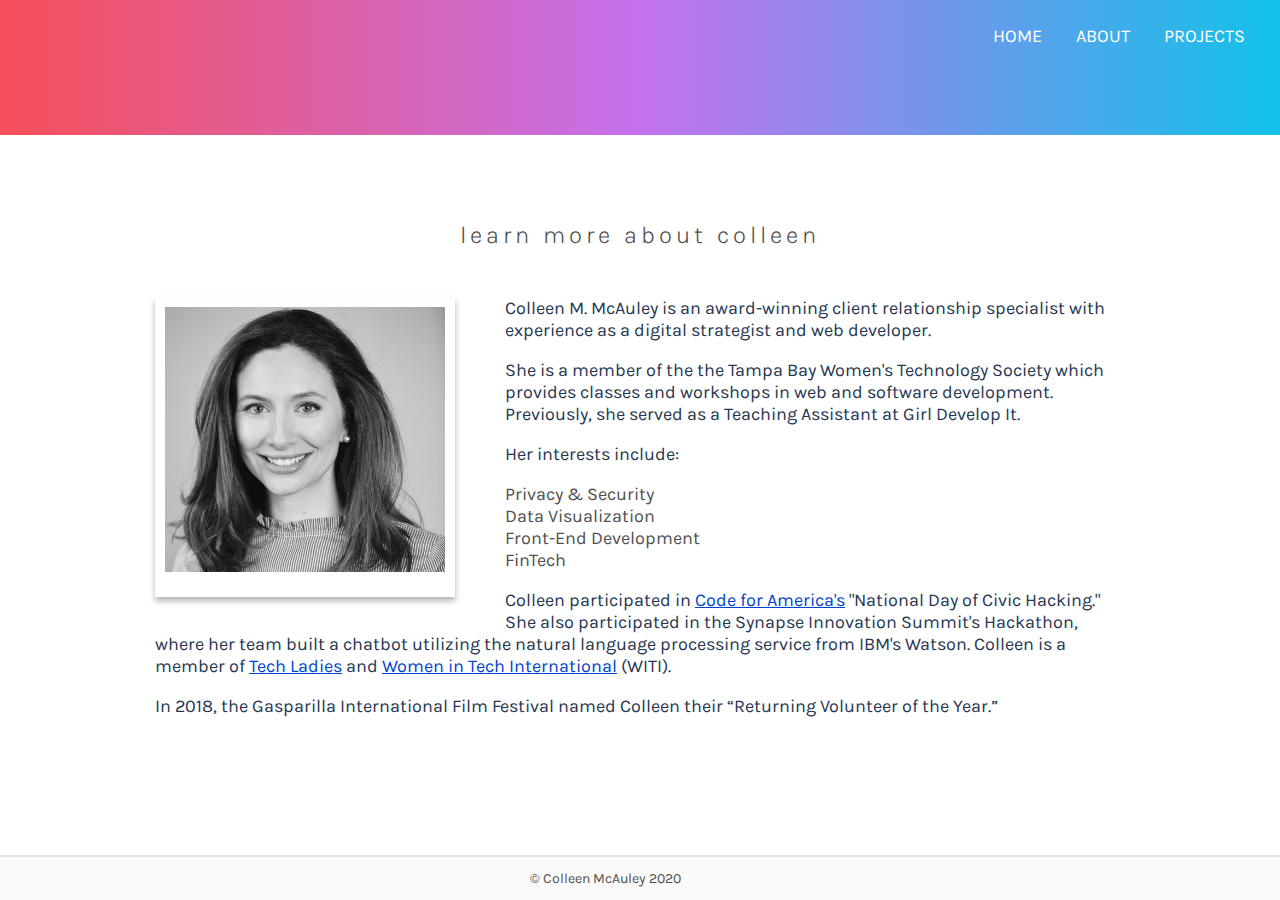
==== commit 1088008a: "remove contact page" ====
--- a/about.html
+++ b/about.html
@@ -23,7 +23,6 @@
 				<li><a href="index.html">Home</a></li>
 				<li><a href="about.html">About</a></li>
 				<li><a href="projects.html">Projects</a></li>
-				<li><a href="contact.html">Contact</a></li>
 			</ul>
 		</nav>
 	</header>
@@ -33,7 +32,6 @@
 				<li><a href="index.html">Home</a></li>
 				<li><a href="about.html">About</a></li>
 				<li><a href="projects.html">Projects</a></li>
-				<li><a href="contact.html">Contact</a></li>
 			</ul>
 		</nav>
 	</header>
@@ -47,10 +45,6 @@
 			</p>
 			
 		<p> She is a member of the  the Tampa Bay Women's Technology Society which provides classes and workshops in web and software development. Previously, she served as a Teaching Assistant at Girl Develop It. </p>
-		
-		<p> 	
-			She attended <a href="https://www.codeinstitute.net" rel=“nofollow”>Code Institute</a> in Dublin, Ireland. While living in Dublin, Colleen was active in programming conferences, meetups, and volunteered for the <a href="https://www.localenterprise.ie/DLR" rel=“nofollow”>Dún Laoghaire-Rathdown Local Enterprise</a> Week’s Coding Workshop. 
-		</p>
 
 		<p>
 			Her interests include: 
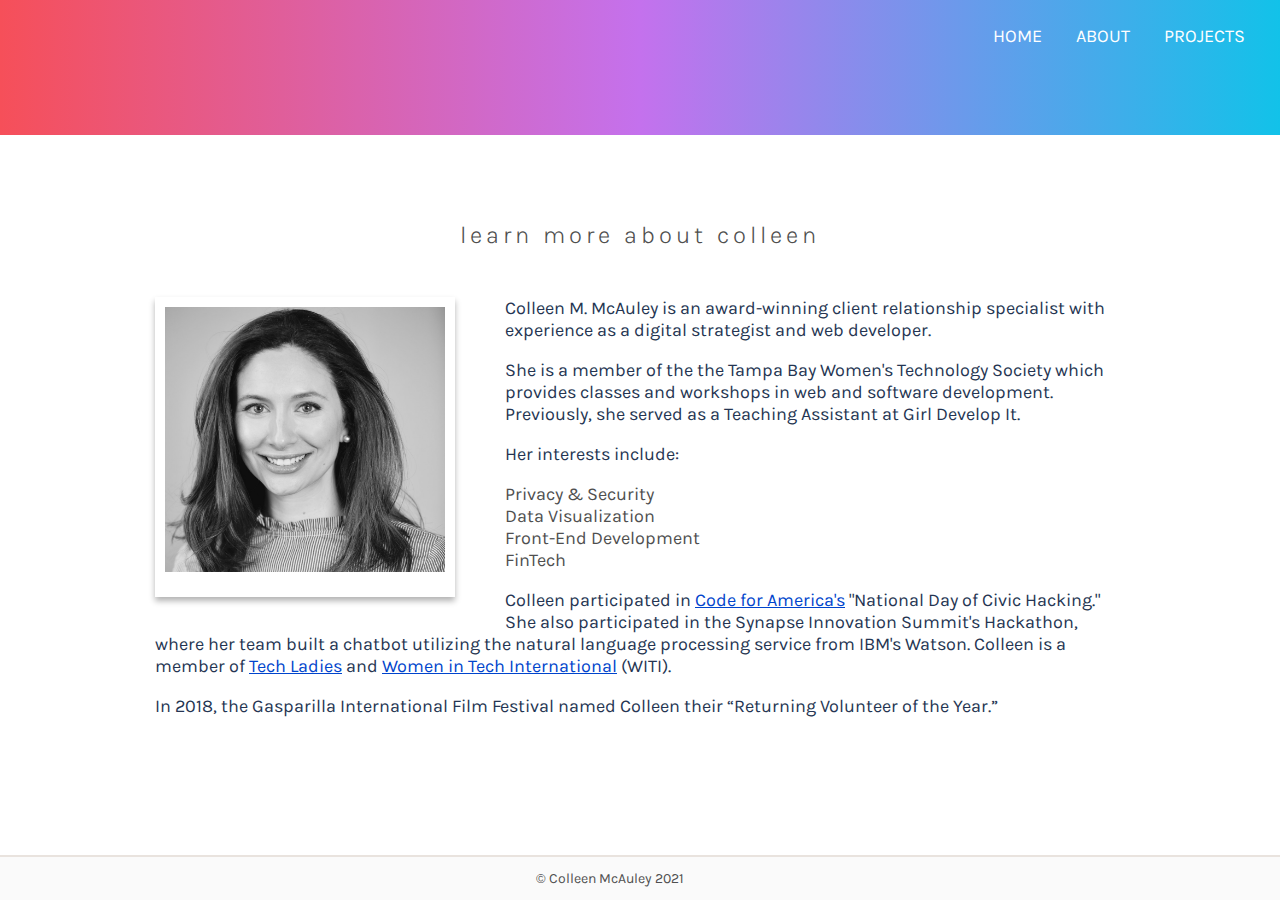
==== commit 6d696d11: "Update about.html" ====
--- a/about.html
+++ b/about.html
@@ -66,10 +66,9 @@
 
 	<!-- FOOTER	 -->	
 	<footer>
-		<p> &copy; Colleen McAuley 2020 
+		<p> &copy; Colleen McAuley 2021 
 			<ul class="social">
 				<li><a href="https://www.linkedin.com/in/mcauleycm/"> <i class="fab fa-linkedin"></i></a></li>
-				<li><a href="https://twitter.com/cmichaelmcauley"><i class="fab fa-twitter"></i></a></li>
 				<li><a href="https://github.com/golfoclock"><i class="fab fa-git-square"></i></a></li>
 			</ul>
 		</p>
